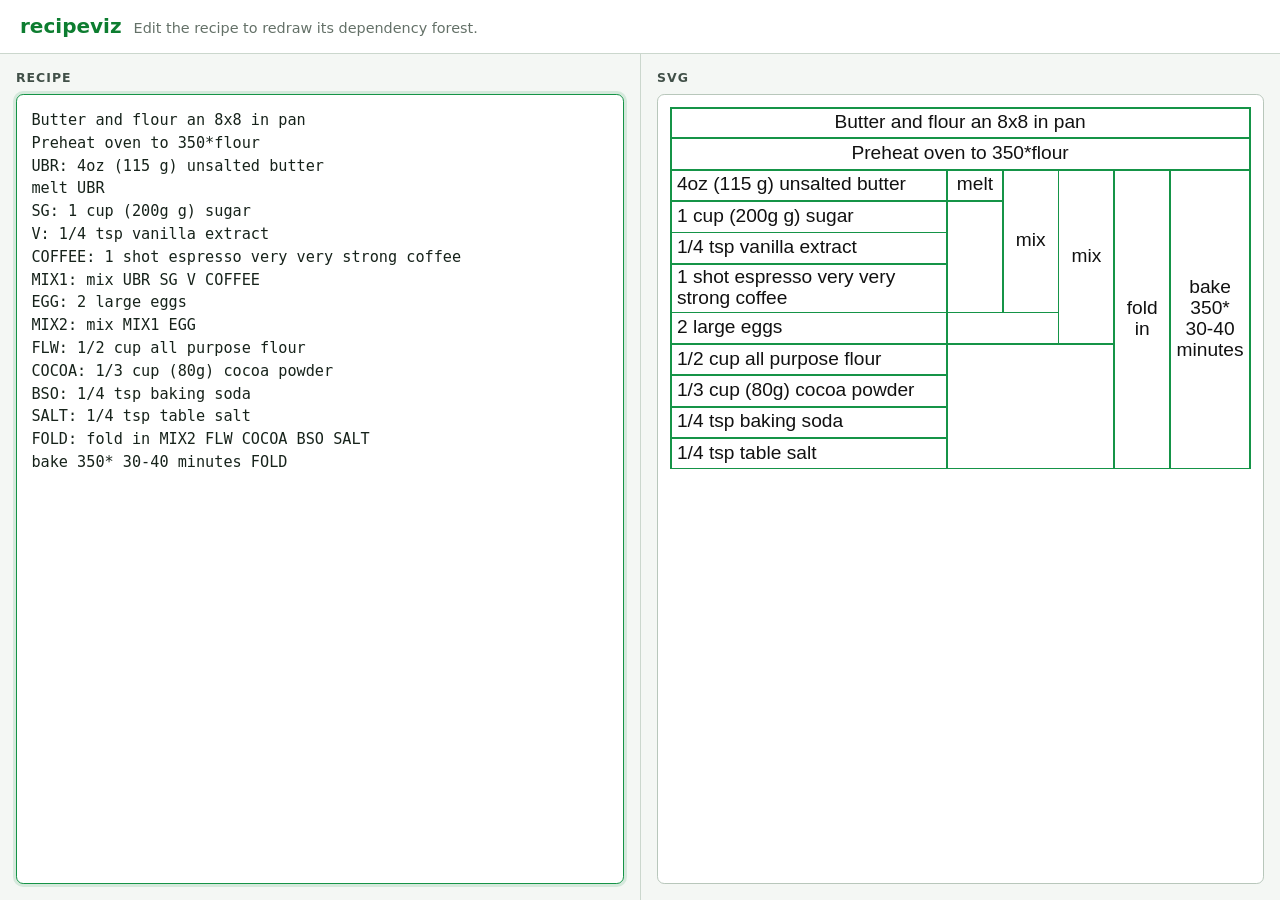
==== docs/index.html @ a343ca06 "pagesfix" ====
<!doctype html>
<html lang="en">
<head>
  <meta charset="utf-8">
  <meta name="viewport" content="width=device-width, initial-scale=1">
  <title>recipeviz playground</title>
  <style>
    :root {
      color: #17231b;
      background: #f4f7f4;
      font-family: Inter, ui-sans-serif, system-ui, -apple-system, BlinkMacSystemFont, "Segoe UI", sans-serif;
    }

    * {
      box-sizing: border-box;
    }

    body {
      display: grid;
      grid-template-rows: auto 1fr;
      min-height: 100vh;
      margin: 0;
    }

    header {
      display: flex;
      align-items: baseline;
      gap: 0.75rem;
      padding: 0.9rem 1.25rem;
      border-bottom: 1px solid #cbd7cd;
      background: #fff;
    }

    h1 {
      margin: 0;
      color: #0d7d30;
      font-size: 1.25rem;
    }

    header span {
      color: #647168;
      font-size: 0.9rem;
    }

    main {
      display: grid;
      grid-template-columns: minmax(20rem, 1fr) minmax(20rem, 1fr);
      min-height: 0;
    }

    section {
      display: grid;
      grid-template-rows: auto 1fr;
      min-width: 0;
      min-height: 0;
      padding: 1rem;
    }

    section + section {
      border-left: 1px solid #cbd7cd;
    }

    label,
    .panel-title {
      margin-bottom: 0.55rem;
      color: #415048;
      font-size: 0.78rem;
      font-weight: 700;
      letter-spacing: 0.08em;
      text-transform: uppercase;
    }

    textarea {
      width: 100%;
      min-height: 22rem;
      padding: 0.9rem;
      resize: none;
      border: 1px solid #b8c7bb;
      border-radius: 0.45rem;
      outline: none;
      background: #fff;
      color: #17231b;
      font: 0.95rem/1.5 ui-monospace, SFMono-Regular, Menlo, Monaco, Consolas, monospace;
    }

    textarea:focus {
      border-color: #159447;
      box-shadow: 0 0 0 3px rgb(21 148 71 / 14%);
    }

    .result {
      min-height: 22rem;
      overflow: auto;
      border: 1px solid #b8c7bb;
      border-radius: 0.45rem;
      background: #fff;
    }

    #output {
      min-width: min-content;
      padding: 0.75rem;
    }

    #output svg {
      display: block;
      width: 100%;
      height: auto;
    }

    #status,
    #error {
      margin: 1rem;
      padding: 0.8rem 0.9rem;
      border-radius: 0.35rem;
      white-space: pre-wrap;
    }

    #status {
      color: #647168;
      background: #eef3ef;
    }

    #error {
      color: #8d1c1c;
      background: #fff0f0;
      font-family: ui-monospace, SFMono-Regular, Menlo, Monaco, Consolas, monospace;
    }

    [hidden] {
      display: none !important;
    }

    @media (max-width: 760px) {
      main {
        grid-template-columns: 1fr;
      }

      section + section {
        border-top: 1px solid #cbd7cd;
        border-left: 0;
      }

      textarea {
        resize: vertical;
      }
    }
  </style>
</head>
<body>
  <header>
    <h1>recipeviz</h1>
    <span>Edit the recipe to redraw its dependency forest.</span>
  </header>
  <main>
    <section>
      <label for="source">Recipe</label>
      <textarea id="source" spellcheck="false">Butter and flour an 8x8 in pan
Preheat oven to 350*flour
UBR: 4oz (115 g) unsalted butter
melt UBR
SG: 1 cup (200g g) sugar
V: 1/4 tsp vanilla extract
COFFEE: 1 shot espresso very very strong coffee
MIX1: mix UBR SG V COFFEE
EGG: 2 large eggs
MIX2: mix MIX1 EGG
FLW: 1/2 cup all purpose flour
COCOA: 1/3 cup (80g) cocoa powder
BSO: 1/4 tsp baking soda
SALT: 1/4 tsp table salt
FOLD: fold in MIX2 FLW COCOA BSO SALT
bake 350* 30-40 minutes FOLD</textarea>
    </section>
    <section>
      <div class="panel-title">SVG</div>
      <div class="result" aria-live="polite">
        <div id="status">Loading renderer…</div>
        <div id="error" role="alert" hidden></div>
        <div id="output" hidden></div>
      </div>
    </section>
  </main>
  <script src="wasm_exec.js"></script>
  <script type="module">
    const source = document.querySelector("#source");
    const status = document.querySelector("#status");
    const error = document.querySelector("#error");
    const output = document.querySelector("#output");

    function showError(message) {
      status.hidden = true;
      output.hidden = true;
      error.textContent = message;
      error.hidden = false;
    }

    function render() {
      try {
        const result = globalThis.recipevizRender(source.value);
        if (result.error) {
          showError(result.error);
          return;
        }
        error.hidden = true;
        status.hidden = true;
        output.innerHTML = result.svg;
        output.hidden = false;
      } catch (cause) {
        showError(cause instanceof Error ? cause.message : String(cause));
      }
    }

    source.addEventListener("input", render);

    try {
      const go = new Go();
      const response = await fetch("recipeviz.wasm");
      if (!response.ok) {
        throw new Error(`Loading recipeviz.wasm failed: ${response.status} ${response.statusText}`);
      }
      const { instance } = await WebAssembly.instantiate(await response.arrayBuffer(), go.importObject);
      void go.run(instance);
      for (let attempt = 0; typeof globalThis.recipevizRender !== "function" && attempt < 100; attempt++) {
        await new Promise(resolve => requestAnimationFrame(resolve));
      }
      if (typeof globalThis.recipevizRender !== "function") {
        throw new Error("The WebAssembly renderer did not start.");
      }
      render();
      source.focus();
    } catch (cause) {
      showError(cause instanceof Error ? cause.message : String(cause));
    }
  </script>
</body>
</html>
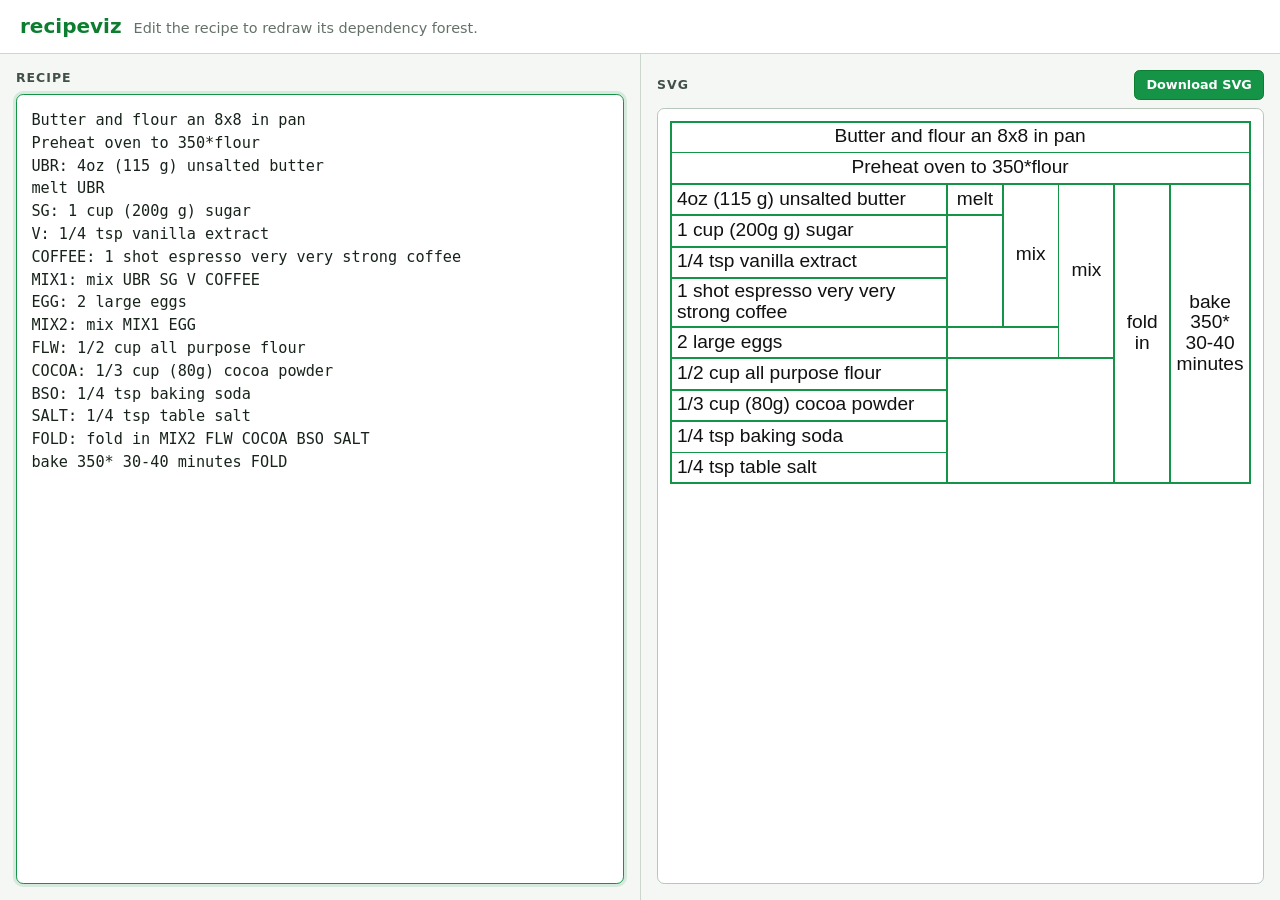
==== commit 8a147b23: "sharable" ====
--- a/docs/index.html
+++ b/docs/index.html
@@ -70,6 +70,44 @@
       text-transform: uppercase;
     }
 
+    .panel-header {
+      display: flex;
+      align-items: center;
+      justify-content: space-between;
+      margin-bottom: 0.55rem;
+    }
+
+    .panel-header .panel-title {
+      margin-bottom: 0;
+    }
+
+    button {
+      padding: 0.4rem 0.7rem;
+      border: 1px solid #0d7d30;
+      border-radius: 0.35rem;
+      background: #159447;
+      color: #fff;
+      font: inherit;
+      font-size: 0.8rem;
+      font-weight: 650;
+      cursor: pointer;
+    }
+
+    button:hover:not(:disabled) {
+      background: #0d7d30;
+    }
+
+    button:focus-visible {
+      outline: 3px solid rgb(21 148 71 / 25%);
+      outline-offset: 2px;
+    }
+
+    button:disabled {
+      border-color: #aab5ac;
+      background: #c5cdc7;
+      cursor: not-allowed;
+    }
+
     textarea {
       width: 100%;
       min-height: 22rem;
@@ -97,14 +135,11 @@
     }
 
     #output {
-      min-width: min-content;
-      padding: 0.75rem;
-    }
-
-    #output svg {
       display: block;
       width: 100%;
       height: auto;
+      padding: 0.75rem;
+      user-select: none;
     }
 
     #status,
@@ -172,11 +207,14 @@
 bake 350* 30-40 minutes FOLD</textarea>
     </section>
     <section>
-      <div class="panel-title">SVG</div>
+      <div class="panel-header">
+        <div class="panel-title">SVG</div>
+        <button id="download" type="button" disabled>Download SVG</button>
+      </div>
       <div class="result" aria-live="polite">
         <div id="status">Loading renderer…</div>
         <div id="error" role="alert" hidden></div>
-        <div id="output" hidden></div>
+        <img id="output" alt="Rendered recipe dependency diagram" hidden>
       </div>
     </section>
   </main>
@@ -186,8 +224,51 @@
     const status = document.querySelector("#status");
     const error = document.querySelector("#error");
     const output = document.querySelector("#output");
+    const download = document.querySelector("#download");
+    let currentImageURL = "";
+    let shareRevision = 0;
+
+    async function encodeRecipe(value) {
+      const compressed = new Uint8Array(await new Response(
+        new Blob([value]).stream().pipeThrough(new CompressionStream("gzip")),
+      ).arrayBuffer());
+      let binary = "";
+      for (let offset = 0; offset < compressed.length; offset += 0x8000) {
+        binary += String.fromCharCode(...compressed.subarray(offset, offset + 0x8000));
+      }
+      return btoa(binary).replaceAll("+", "-").replaceAll("/", "_").replace(/=+$/, "");
+    }
+
+    async function decodeRecipe(value) {
+      const base64 = value.replaceAll("-", "+").replaceAll("_", "/");
+      const binary = atob(base64 + "=".repeat((4 - base64.length % 4) % 4));
+      const compressed = Uint8Array.from(binary, character => character.charCodeAt(0));
+      const decompressed = new Blob([compressed]).stream().pipeThrough(new DecompressionStream("gzip"));
+      return new Response(decompressed).text();
+    }
+
+    async function updateShareURL() {
+      const revision = ++shareRevision;
+      try {
+        const encoded = await encodeRecipe(source.value);
+        if (revision !== shareRevision) {
+          return;
+        }
+        const url = new URL(location.href);
+        url.searchParams.set("recipe", encoded);
+        history.replaceState(null, "", url);
+      } catch (cause) {
+        console.error("Could not update the share URL", cause);
+      }
+    }
 
     function showError(message) {
+      if (currentImageURL) {
+        URL.revokeObjectURL(currentImageURL);
+        currentImageURL = "";
+        output.removeAttribute("src");
+      }
+      download.disabled = true;
       status.hidden = true;
       output.hidden = true;
       error.textContent = message;
@@ -203,14 +284,40 @@
         }
         error.hidden = true;
         status.hidden = true;
-        output.innerHTML = result.svg;
+        const nextImageURL = URL.createObjectURL(new Blob([result.svg], { type: "image/svg+xml;charset=utf-8" }));
+        if (currentImageURL) {
+          URL.revokeObjectURL(currentImageURL);
+        }
+        currentImageURL = nextImageURL;
+        download.disabled = false;
+        output.src = currentImageURL;
         output.hidden = false;
       } catch (cause) {
         showError(cause instanceof Error ? cause.message : String(cause));
       }
     }
 
-    source.addEventListener("input", render);
+    download.addEventListener("click", () => {
+      if (!currentImageURL) {
+        return;
+      }
+      const link = document.createElement("a");
+      link.href = currentImageURL;
+      link.download = "recipe.svg";
+      document.body.append(link);
+      link.click();
+      link.remove();
+    });
+
+    let sharedRecipeError = "";
+    const sharedRecipe = new URL(location.href).searchParams.get("recipe");
+    if (sharedRecipe !== null) {
+      try {
+        source.value = await decodeRecipe(sharedRecipe);
+      } catch (cause) {
+        sharedRecipeError = `Invalid shared recipe: ${cause instanceof Error ? cause.message : String(cause)}`;
+      }
+    }
 
     try {
       const go = new Go();
@@ -226,7 +333,15 @@
       if (typeof globalThis.recipevizRender !== "function") {
         throw new Error("The WebAssembly renderer did not start.");
       }
-      render();
+      source.addEventListener("input", () => {
+        render();
+        void updateShareURL();
+      });
+      if (sharedRecipeError) {
+        showError(sharedRecipeError);
+      } else {
+        render();
+      }
       source.focus();
     } catch (cause) {
       showError(cause instanceof Error ? cause.message : String(cause));
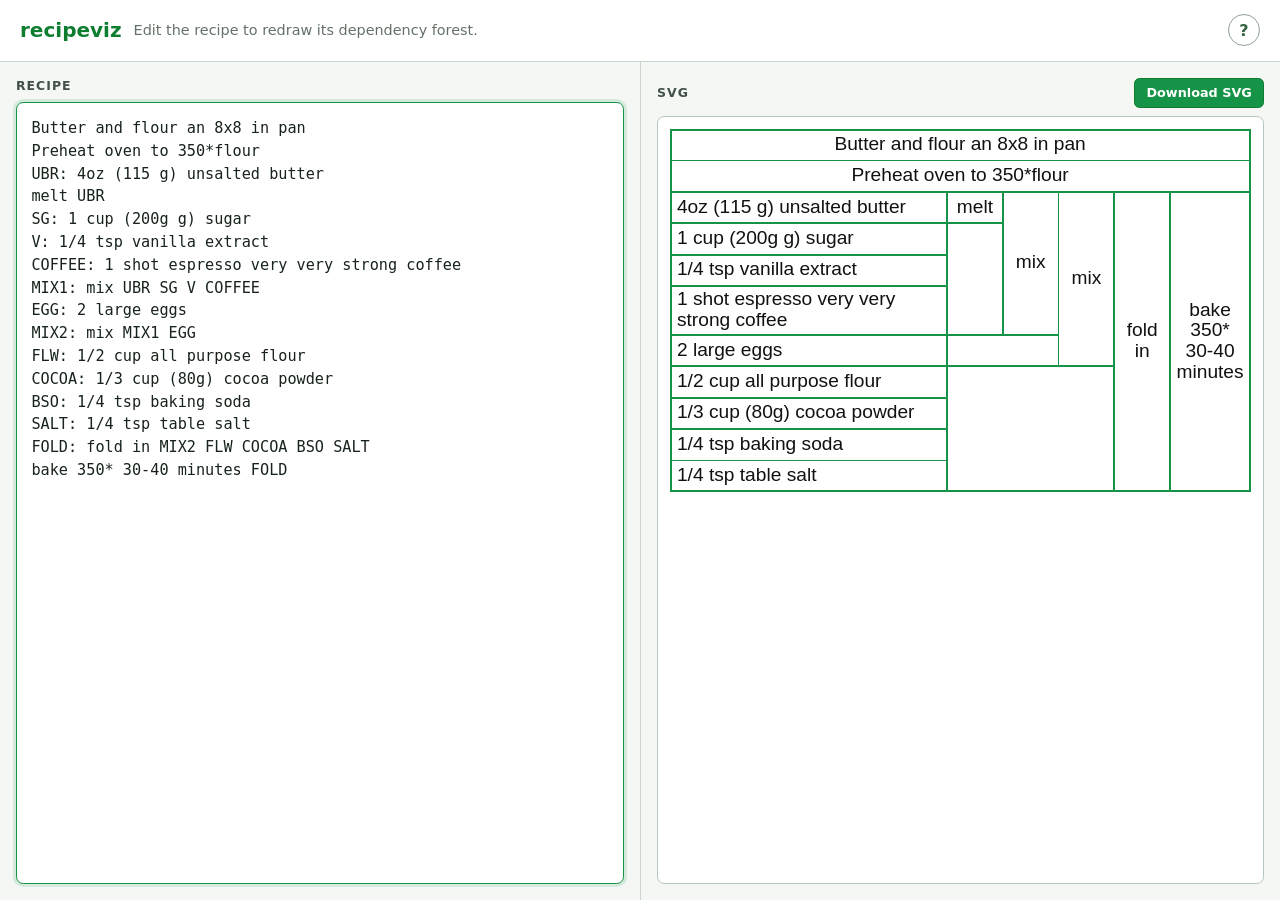
==== commit 42433071: "ok" ====
--- a/docs/index.html
+++ b/docs/index.html
@@ -24,7 +24,7 @@
 
     header {
       display: flex;
-      align-items: baseline;
+      align-items: center;
       gap: 0.75rem;
       padding: 0.9rem 1.25rem;
       border-bottom: 1px solid #cbd7cd;
@@ -106,6 +106,24 @@
       border-color: #aab5ac;
       background: #c5cdc7;
       cursor: not-allowed;
+    }
+
+    .help-trigger {
+      width: 2rem;
+      height: 2rem;
+      margin-left: auto;
+      padding: 0;
+      border-color: #91a397;
+      border-radius: 50%;
+      background: #fff;
+      color: #356443;
+      font-size: 1rem;
+      font-weight: 800;
+    }
+
+    .help-trigger:hover {
+      border-color: #159447;
+      background: #edf8f0;
     }
 
     textarea {
@@ -161,6 +179,215 @@
       font-family: ui-monospace, SFMono-Regular, Menlo, Monaco, Consolas, monospace;
     }
 
+    dialog {
+      width: min(46rem, calc(100% - 2rem));
+      max-height: calc(100vh - 2rem);
+      padding: 0;
+      overflow: auto;
+      border: 0;
+      border-radius: 0.75rem;
+      box-shadow: 0 1.5rem 4rem rgb(24 48 31 / 25%);
+      color: #17231b;
+    }
+
+    dialog::backdrop {
+      background: rgb(20 35 25 / 55%);
+      backdrop-filter: blur(2px);
+    }
+
+    .help-heading {
+      display: grid;
+      grid-template-columns: 1fr auto;
+      gap: 0.25rem 1rem;
+      padding: 1.1rem 1.2rem 0.9rem;
+      border-bottom: 1px solid #dce5de;
+      background: #f8fbf8;
+    }
+
+    .help-heading h2 {
+      margin: 0;
+      color: #155f2e;
+      font-size: 1.2rem;
+    }
+
+    .help-heading p {
+      grid-column: 1;
+      margin: 0;
+      color: #647168;
+      font-size: 0.9rem;
+    }
+
+    .help-close {
+      grid-column: 2;
+      grid-row: 1 / span 2;
+      align-self: start;
+      width: 2rem;
+      height: 2rem;
+      padding: 0;
+      border-color: transparent;
+      border-radius: 50%;
+      background: transparent;
+      color: #647168;
+      font-size: 1.35rem;
+      line-height: 1;
+    }
+
+    .help-close:hover {
+      background: #e8efe9;
+      color: #17231b;
+    }
+
+    .help-grid {
+      display: grid;
+      grid-template-columns: 1fr 1fr;
+      gap: 0.8rem;
+      padding: 1rem 1.2rem;
+    }
+
+    .help-card {
+      min-width: 0;
+      padding: 0.9rem;
+      border: 1px solid #d6e0d8;
+      border-radius: 0.55rem;
+      background: #fff;
+    }
+
+    .help-card h3 {
+      margin: 0 0 0.7rem;
+      color: #34443a;
+      font-size: 0.78rem;
+      letter-spacing: 0.08em;
+      text-transform: uppercase;
+    }
+
+    .mini-tree {
+      display: grid;
+      grid-template-columns: minmax(4.5rem, 1fr) repeat(3, minmax(2.75rem, 3.35rem));
+      grid-template-rows: repeat(3, 2.45rem);
+      margin-bottom: 0.7rem;
+      font-size: 0.78rem;
+      font-weight: 700;
+      text-align: center;
+    }
+
+    .mini-cell {
+      display: grid;
+      place-items: center;
+      margin: -1px 0 0 -1px;
+      border: 2px solid #159447;
+    }
+
+    .mini-source {
+      justify-items: start;
+      padding-left: 0.55rem;
+      background: #eaf3ff;
+      color: #255383;
+    }
+
+    .mini-action {
+      background: #fff4d8;
+      color: #76530a;
+    }
+
+    .mini-final {
+      background: #e5f6e9;
+      color: #155f2e;
+    }
+
+    .mini-wire {
+      align-self: end;
+      height: 2px;
+      margin-bottom: -1px;
+      background: #159447;
+    }
+
+    .mini-butter { grid-area: 1 / 1; }
+    .mini-melt { grid-area: 1 / 2; }
+    .mini-sugar { grid-area: 2 / 1; }
+    .mini-sugar-wire { grid-area: 2 / 2; }
+    .mini-mix { grid-area: 1 / 3 / 3 / 4; }
+    .mini-flour { grid-area: 3 / 1; }
+    .mini-flour-wire { grid-area: 3 / 2 / 4 / 4; }
+    .mini-fold { grid-area: 1 / 4 / 4 / 5; }
+
+    .help-card p {
+      margin: 0;
+      color: #56635b;
+      font-size: 0.84rem;
+      line-height: 1.4;
+    }
+
+    .syntax {
+      display: grid;
+      gap: 0.35rem;
+      margin-bottom: 0.7rem;
+      padding: 0.7rem;
+      overflow-x: auto;
+      border-radius: 0.4rem;
+      background: #17231b;
+      color: #edf4ee;
+      font: 0.78rem/1.4 ui-monospace, SFMono-Regular, Menlo, Monaco, Consolas, monospace;
+      white-space: nowrap;
+    }
+
+    .token-result {
+      color: #d9b8ff;
+      font-weight: 700;
+    }
+
+    .token-input {
+      color: #ffcb7b;
+      font-weight: 700;
+    }
+
+    .syntax-key {
+      display: grid;
+      gap: 0.35rem;
+      color: #56635b;
+      font-size: 0.8rem;
+      line-height: 1.3;
+    }
+
+    .syntax-key b {
+      display: inline-block;
+      min-width: 4.6rem;
+    }
+
+    .syntax-key .token-result {
+      color: #74419e;
+    }
+
+    .syntax-key .token-input {
+      color: #9b5b00;
+    }
+
+    .help-rules {
+      display: flex;
+      flex-wrap: wrap;
+      gap: 0.4rem;
+      padding: 0 1.2rem 1rem;
+    }
+
+    .help-rule {
+      padding: 0.35rem 0.55rem;
+      border-radius: 999px;
+      background: #edf3ee;
+      color: #48564d;
+      font-size: 0.76rem;
+      font-weight: 650;
+    }
+
+    .help-note {
+      margin: 0 1.2rem 1.2rem;
+      padding: 0.65rem 0.75rem;
+      border-left: 3px solid #d59124;
+      border-radius: 0 0.35rem 0.35rem 0;
+      background: #fff8e7;
+      color: #66501f;
+      font-size: 0.8rem;
+      line-height: 1.35;
+    }
+
     [hidden] {
       display: none !important;
     }
@@ -177,6 +404,10 @@
 
       textarea {
         resize: vertical;
+      }
+
+      .help-grid {
+        grid-template-columns: 1fr;
       }
     }
   </style>
@@ -185,6 +416,7 @@
   <header>
     <h1>recipeviz</h1>
     <span>Edit the recipe to redraw its dependency forest.</span>
+    <button class="help-trigger" id="help-open" type="button" aria-label="How recipeviz works">?</button>
   </header>
   <main>
     <section>
@@ -218,6 +450,50 @@
       </div>
     </section>
   </main>
+  <dialog id="help" aria-labelledby="help-title" aria-describedby="help-summary">
+    <div class="help-heading">
+      <h2 id="help-title">How recipeviz works</h2>
+      <p id="help-summary">Write steps as lines. Their results flow from left to right.</p>
+      <button class="help-close" id="help-close" type="button" aria-label="Close help">&times;</button>
+    </div>
+    <div class="help-grid">
+      <div class="help-card">
+        <h3>Read the image</h3>
+        <div class="mini-tree" role="img" aria-label="Butter is melted, mixed with sugar, then folded with flour">
+          <div class="mini-cell mini-source mini-butter">butter</div>
+          <div class="mini-cell mini-action mini-melt">melt</div>
+          <div class="mini-cell mini-source mini-sugar">sugar</div>
+          <div class="mini-wire mini-sugar-wire"></div>
+          <div class="mini-cell mini-action mini-mix">mix</div>
+          <div class="mini-cell mini-source mini-flour">flour</div>
+          <div class="mini-wire mini-flour-wire"></div>
+          <div class="mini-cell mini-final mini-fold">fold</div>
+        </div>
+        <p>Start on the left. Each tall action groups the rows inside its green outline; keep moving right to reach the finished step.</p>
+      </div>
+      <div class="help-card">
+        <h3>Write a .recipe</h3>
+        <div class="syntax" aria-label="Annotated recipe example">
+          <code><span class="token-result">BUTTER:</span> 4 oz butter</code>
+          <code>melt <span class="token-input">BUTTER</span></code>
+          <code><span class="token-result">SUGAR:</span> 1 cup sugar</code>
+          <code><span class="token-result">BATTER:</span> mix <span class="token-input">BUTTER SUGAR</span></code>
+        </div>
+        <div class="syntax-key">
+          <span><b class="token-result">NAME:</b> names this line's result</span>
+          <span><b class="token-input">NAME …</b> ending names are inputs</span>
+          <span><b>other text</b> describes what you do</span>
+        </div>
+      </div>
+    </div>
+    <div class="help-rules" aria-label="Recipe rules">
+      <span class="help-rule">One nonblank line = one step</span>
+      <span class="help-rule">Names: letters + numbers only</span>
+      <span class="help-rule">A result feeds at most one later step</span>
+      <span class="help-rule">No cycles</span>
+    </div>
+    <p class="help-note"><strong>Shortcut:</strong> <code>melt BUTTER</code> has one input and no new name, so later <code>BUTTER</code> means the melted result.</p>
+  </dialog>
   <script src="wasm_exec.js"></script>
   <script type="module">
     const source = document.querySelector("#source");
@@ -225,8 +501,28 @@
     const error = document.querySelector("#error");
     const output = document.querySelector("#output");
     const download = document.querySelector("#download");
+    const help = document.querySelector("#help");
+    const helpOpen = document.querySelector("#help-open");
+    const helpClose = document.querySelector("#help-close");
     let currentImageURL = "";
     let shareRevision = 0;
+
+    helpOpen.addEventListener("click", () => help.showModal());
+    helpClose.addEventListener("click", () => help.close());
+    help.addEventListener("click", event => {
+      if (event.target !== help) {
+        return;
+      }
+      const bounds = help.getBoundingClientRect();
+      if (
+        event.clientX < bounds.left ||
+        event.clientX > bounds.right ||
+        event.clientY < bounds.top ||
+        event.clientY > bounds.bottom
+      ) {
+        help.close();
+      }
+    });
 
     async function encodeRecipe(value) {
       const compressed = new Uint8Array(await new Response(
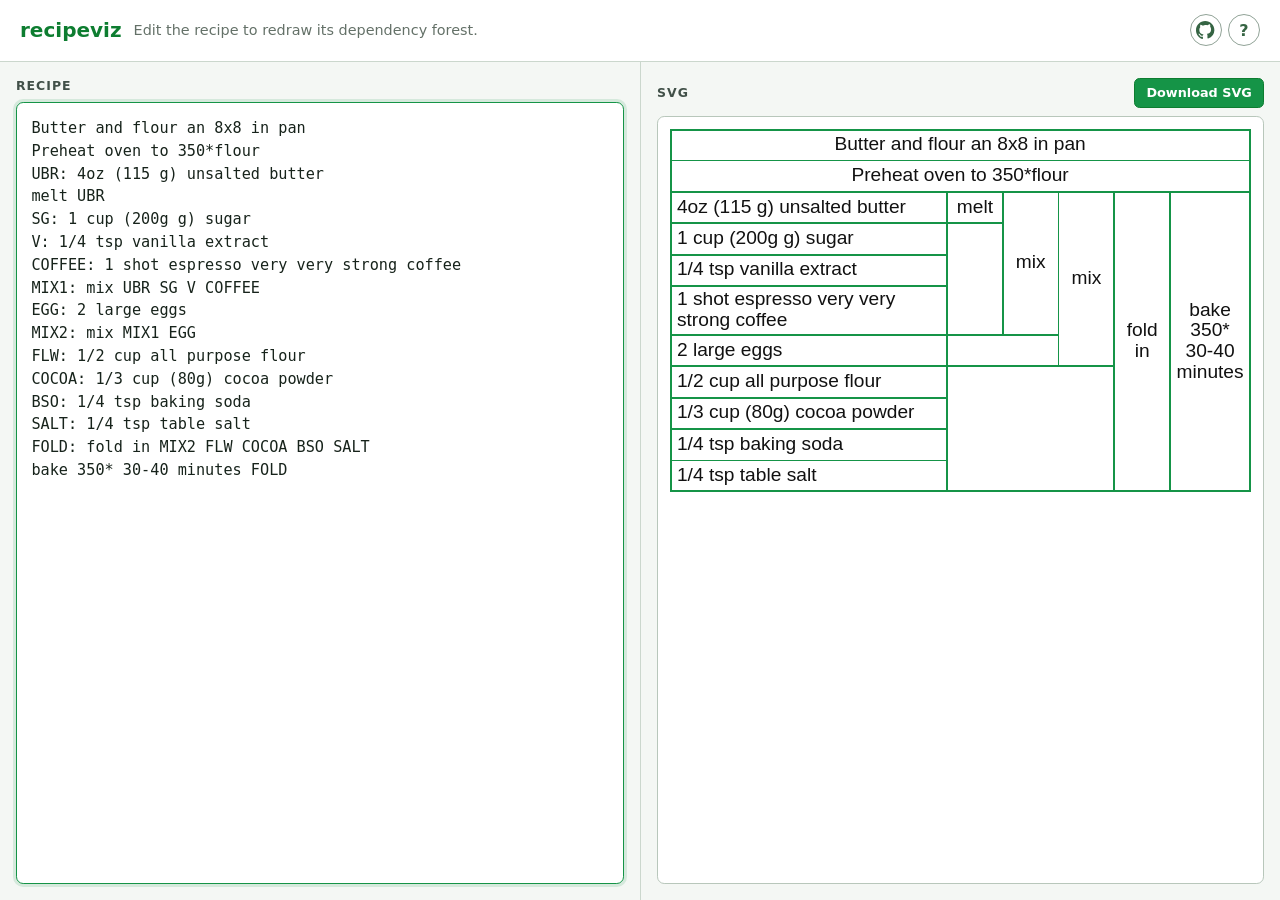
==== commit b7a85ab8: "fix" ====
--- a/docs/index.html
+++ b/docs/index.html
@@ -108,22 +108,47 @@
       cursor: not-allowed;
     }
 
+    .header-actions {
+      display: flex;
+      align-items: center;
+      gap: 0.4rem;
+      margin-left: auto;
+    }
+
+    .github-link,
     .help-trigger {
+      display: grid;
+      place-items: center;
       width: 2rem;
       height: 2rem;
-      margin-left: auto;
       padding: 0;
-      border-color: #91a397;
+      border: 1px solid #91a397;
       border-radius: 50%;
       background: #fff;
       color: #356443;
+      text-decoration: none;
+    }
+
+    .github-link svg {
+      width: 1.15rem;
+      height: 1.15rem;
+      fill: currentColor;
+    }
+
+    .help-trigger {
       font-size: 1rem;
       font-weight: 800;
     }
 
+    .github-link:hover,
     .help-trigger:hover {
       border-color: #159447;
       background: #edf8f0;
+    }
+
+    .github-link:focus-visible {
+      outline: 3px solid rgb(21 148 71 / 25%);
+      outline-offset: 2px;
     }
 
     textarea {
@@ -416,7 +441,14 @@
   <header>
     <h1>recipeviz</h1>
     <span>Edit the recipe to redraw its dependency forest.</span>
-    <button class="help-trigger" id="help-open" type="button" aria-label="How recipeviz works">?</button>
+    <div class="header-actions">
+      <a class="github-link" href="https://github.com/hherman1/recipeviz" target="_blank" rel="noreferrer" aria-label="recipeviz on GitHub" title="View recipeviz on GitHub">
+        <svg viewBox="0 0 16 16" aria-hidden="true">
+          <path d="M8 0C3.58 0 0 3.58 0 8c0 3.54 2.29 6.53 5.47 7.59.4.07.55-.17.55-.38 0-.19-.01-.82-.01-1.49-2.01.37-2.53-.49-2.69-.94-.09-.23-.48-.94-.82-1.13-.28-.15-.68-.52-.01-.53.63-.01 1.08.58 1.23.82.72 1.21 1.87.87 2.33.66.07-.52.28-.87.51-1.07-1.78-.2-3.64-.89-3.64-3.95 0-.87.31-1.59.82-2.15-.08-.2-.36-1.02.08-2.12 0 0 .67-.21 2.2.82A7.5 7.5 0 0 1 8 3.5c.68 0 1.36.09 2 .27 1.53-1.04 2.2-.82 2.2-.82.44 1.1.16 1.92.08 2.12.51.56.82 1.27.82 2.15 0 3.07-1.87 3.75-3.65 3.95.29.25.54.73.54 1.48 0 1.07-.01 1.93-.01 2.2 0 .21.15.46.55.38A8.013 8.013 0 0 0 16 8c0-4.42-3.58-8-8-8Z"/>
+        </svg>
+      </a>
+      <button class="help-trigger" id="help-open" type="button" aria-label="How recipeviz works">?</button>
+    </div>
   </header>
   <main>
     <section>
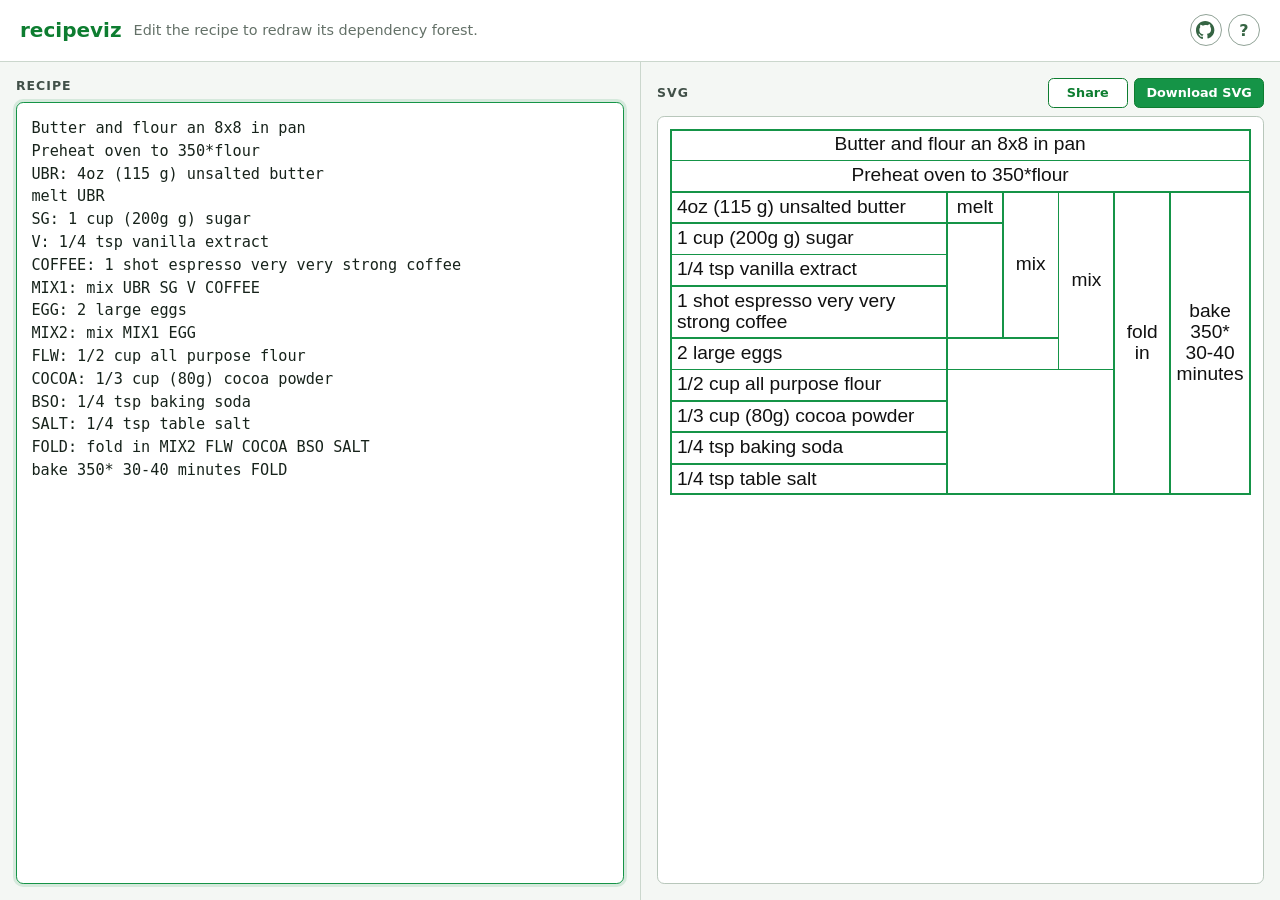
==== commit 607c9ef1: "fix" ====
--- a/docs/index.html
+++ b/docs/index.html
@@ -81,6 +81,11 @@
       margin-bottom: 0;
     }
 
+    .panel-actions {
+      display: flex;
+      gap: 0.4rem;
+    }
+
     button {
       padding: 0.4rem 0.7rem;
       border: 1px solid #0d7d30;
@@ -106,6 +111,16 @@
       border-color: #aab5ac;
       background: #c5cdc7;
       cursor: not-allowed;
+    }
+
+    .share-button {
+      min-width: 5rem;
+      background: #fff;
+      color: #0d7d30;
+    }
+
+    .share-button:hover:not(:disabled) {
+      background: #edf8f0;
     }
 
     .header-actions {
@@ -473,7 +488,10 @@
     <section>
       <div class="panel-header">
         <div class="panel-title">SVG</div>
-        <button id="download" type="button" disabled>Download SVG</button>
+        <div class="panel-actions">
+          <button class="share-button" id="share" type="button" aria-live="polite" disabled>Share</button>
+          <button id="download" type="button" disabled>Download SVG</button>
+        </div>
       </div>
       <div class="result" aria-live="polite">
         <div id="status">Loading renderer…</div>
@@ -533,11 +551,13 @@
     const error = document.querySelector("#error");
     const output = document.querySelector("#output");
     const download = document.querySelector("#download");
+    const share = document.querySelector("#share");
     const help = document.querySelector("#help");
     const helpOpen = document.querySelector("#help-open");
     const helpClose = document.querySelector("#help-close");
     let currentImageURL = "";
     let shareRevision = 0;
+    let shareFeedbackTimer;
 
     helpOpen.addEventListener("click", () => help.showModal());
     helpClose.addEventListener("click", () => help.close());
@@ -577,6 +597,7 @@
 
     async function updateShareURL() {
       const revision = ++shareRevision;
+      share.disabled = true;
       try {
         const encoded = await encodeRecipe(source.value);
         if (revision !== shareRevision) {
@@ -585,6 +606,7 @@
         const url = new URL(location.href);
         url.searchParams.set("recipe", encoded);
         history.replaceState(null, "", url);
+        share.disabled = false;
       } catch (cause) {
         console.error("Could not update the share URL", cause);
       }
@@ -636,6 +658,19 @@
       link.click();
       link.remove();
     });
+    share.addEventListener("click", async () => {
+      clearTimeout(shareFeedbackTimer);
+      try {
+        await navigator.clipboard.writeText(location.href);
+        share.textContent = "Copied!";
+      } catch (cause) {
+        share.textContent = "Copy failed";
+        console.error("Could not copy the share URL", cause);
+      }
+      shareFeedbackTimer = setTimeout(() => {
+        share.textContent = "Share";
+      }, 1600);
+    });
 
     let sharedRecipeError = "";
     const sharedRecipe = new URL(location.href).searchParams.get("recipe");
@@ -646,6 +681,7 @@
         sharedRecipeError = `Invalid shared recipe: ${cause instanceof Error ? cause.message : String(cause)}`;
       }
     }
+    share.disabled = Boolean(sharedRecipeError);
 
     try {
       const go = new Go();
@@ -662,6 +698,8 @@
         throw new Error("The WebAssembly renderer did not start.");
       }
       source.addEventListener("input", () => {
+        clearTimeout(shareFeedbackTimer);
+        share.textContent = "Share";
         render();
         void updateShareURL();
       });
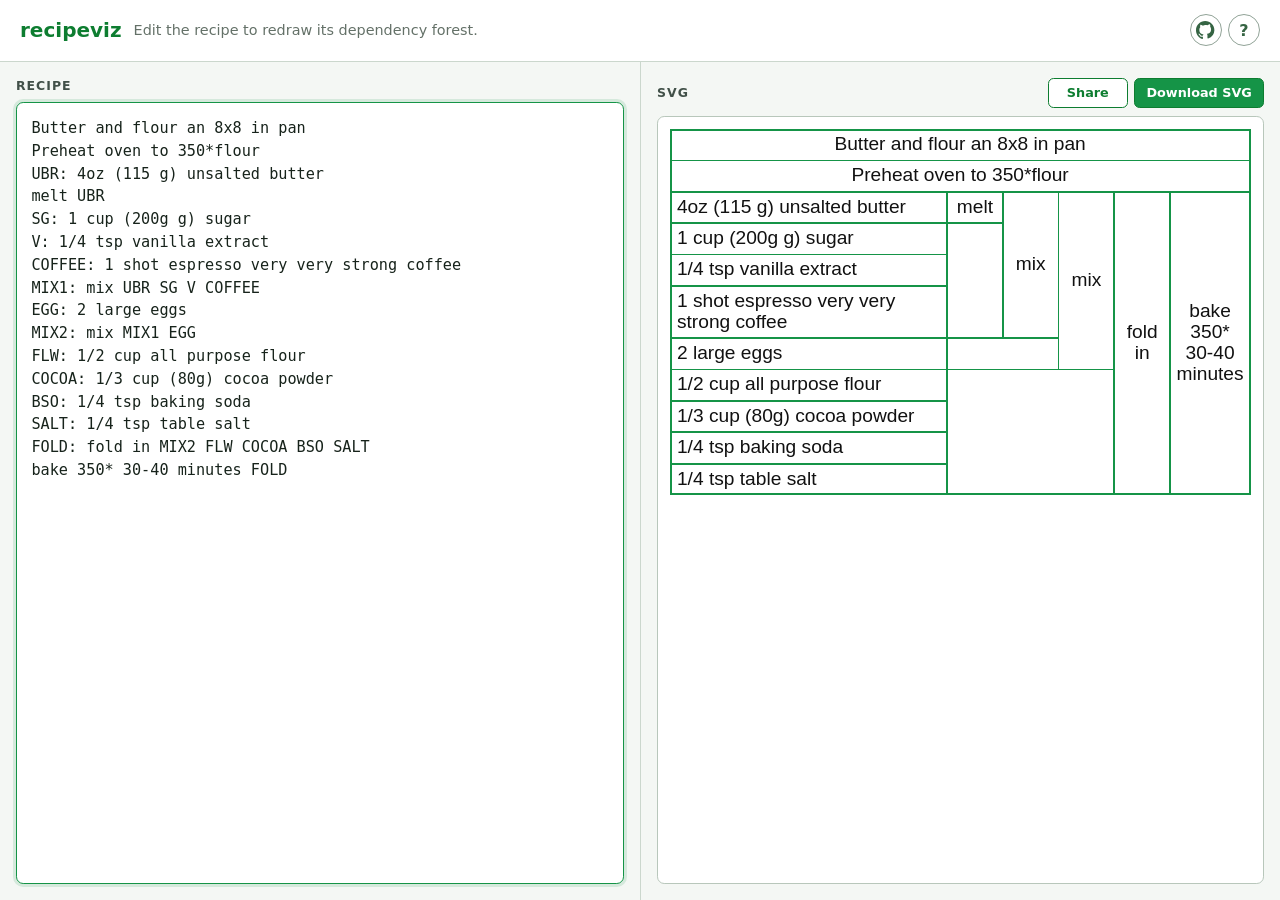
==== commit e66aee4b: "fix" ====
--- a/docs/index.html
+++ b/docs/index.html
@@ -489,7 +489,7 @@
       <div class="panel-header">
         <div class="panel-title">SVG</div>
         <div class="panel-actions">
-          <button class="share-button" id="share" type="button" aria-live="polite" disabled>Share</button>
+          <button class="share-button" id="share" type="button" aria-live="polite">Share</button>
           <button id="download" type="button" disabled>Download SVG</button>
         </div>
       </div>
@@ -597,7 +597,6 @@
 
     async function updateShareURL() {
       const revision = ++shareRevision;
-      share.disabled = true;
       try {
         const encoded = await encodeRecipe(source.value);
         if (revision !== shareRevision) {
@@ -606,7 +605,6 @@
         const url = new URL(location.href);
         url.searchParams.set("recipe", encoded);
         history.replaceState(null, "", url);
-        share.disabled = false;
       } catch (cause) {
         console.error("Could not update the share URL", cause);
       }
@@ -681,8 +679,6 @@
         sharedRecipeError = `Invalid shared recipe: ${cause instanceof Error ? cause.message : String(cause)}`;
       }
     }
-    share.disabled = Boolean(sharedRecipeError);
-
     try {
       const go = new Go();
       const response = await fetch("recipeviz.wasm");
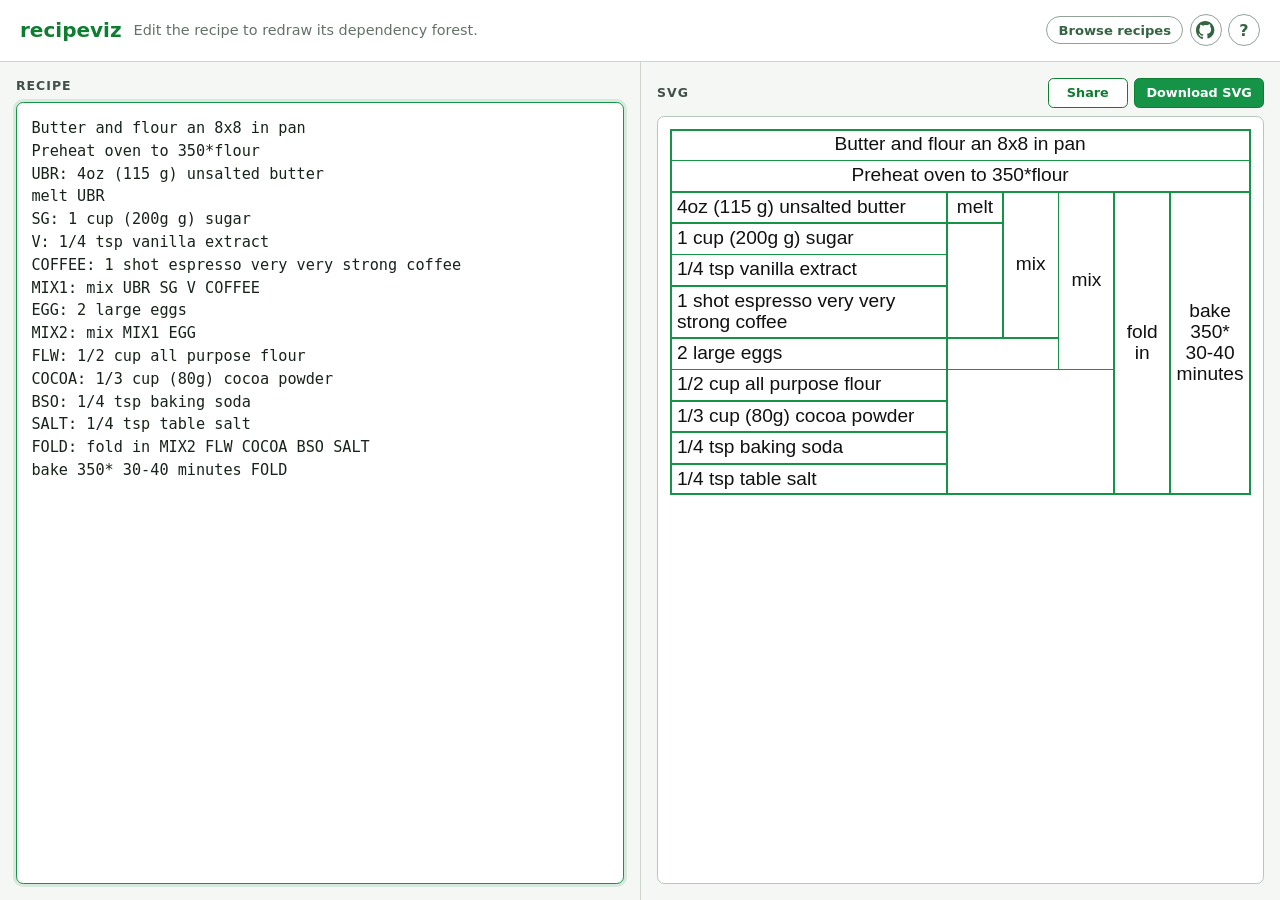
==== commit 10e173c8: "Add a browse page and generated recipe pages to docs/ docs/ is served directly by GitHub Pages, so r" ====
--- a/docs/index.html
+++ b/docs/index.html
@@ -128,6 +128,28 @@
       align-items: center;
       gap: 0.4rem;
       margin-left: auto;
+    }
+
+    .browse-link {
+      padding: 0.35rem 0.7rem;
+      border: 1px solid #91a397;
+      border-radius: 999px;
+      background: #fff;
+      color: #356443;
+      font-size: 0.82rem;
+      font-weight: 650;
+      text-decoration: none;
+      white-space: nowrap;
+    }
+
+    .browse-link:hover {
+      border-color: #159447;
+      background: #edf8f0;
+    }
+
+    .browse-link:focus-visible {
+      outline: 3px solid rgb(21 148 71 / 25%);
+      outline-offset: 2px;
     }
 
     .github-link,
@@ -432,6 +454,12 @@
       display: none !important;
     }
 
+    @media (max-width: 640px) {
+      header span {
+        display: none;
+      }
+    }
+
     @media (max-width: 760px) {
       main {
         grid-template-columns: 1fr;
@@ -457,6 +485,7 @@
     <h1>recipeviz</h1>
     <span>Edit the recipe to redraw its dependency forest.</span>
     <div class="header-actions">
+      <a class="browse-link" href="browse.html">Browse recipes</a>
       <a class="github-link" href="https://github.com/hherman1/recipeviz" target="_blank" rel="noreferrer" aria-label="recipeviz on GitHub" title="View recipeviz on GitHub">
         <svg viewBox="0 0 16 16" aria-hidden="true">
           <path d="M8 0C3.58 0 0 3.58 0 8c0 3.54 2.29 6.53 5.47 7.59.4.07.55-.17.55-.38 0-.19-.01-.82-.01-1.49-2.01.37-2.53-.49-2.69-.94-.09-.23-.48-.94-.82-1.13-.28-.15-.68-.52-.01-.53.63-.01 1.08.58 1.23.82.72 1.21 1.87.87 2.33.66.07-.52.28-.87.51-1.07-1.78-.2-3.64-.89-3.64-3.95 0-.87.31-1.59.82-2.15-.08-.2-.36-1.02.08-2.12 0 0 .67-.21 2.2.82A7.5 7.5 0 0 1 8 3.5c.68 0 1.36.09 2 .27 1.53-1.04 2.2-.82 2.2-.82.44 1.1.16 1.92.08 2.12.51.56.82 1.27.82 2.15 0 3.07-1.87 3.75-3.65 3.95.29.25.54.73.54 1.48 0 1.07-.01 1.93-.01 2.2 0 .21.15.46.55.38A8.013 8.013 0 0 0 16 8c0-4.42-3.58-8-8-8Z"/>
